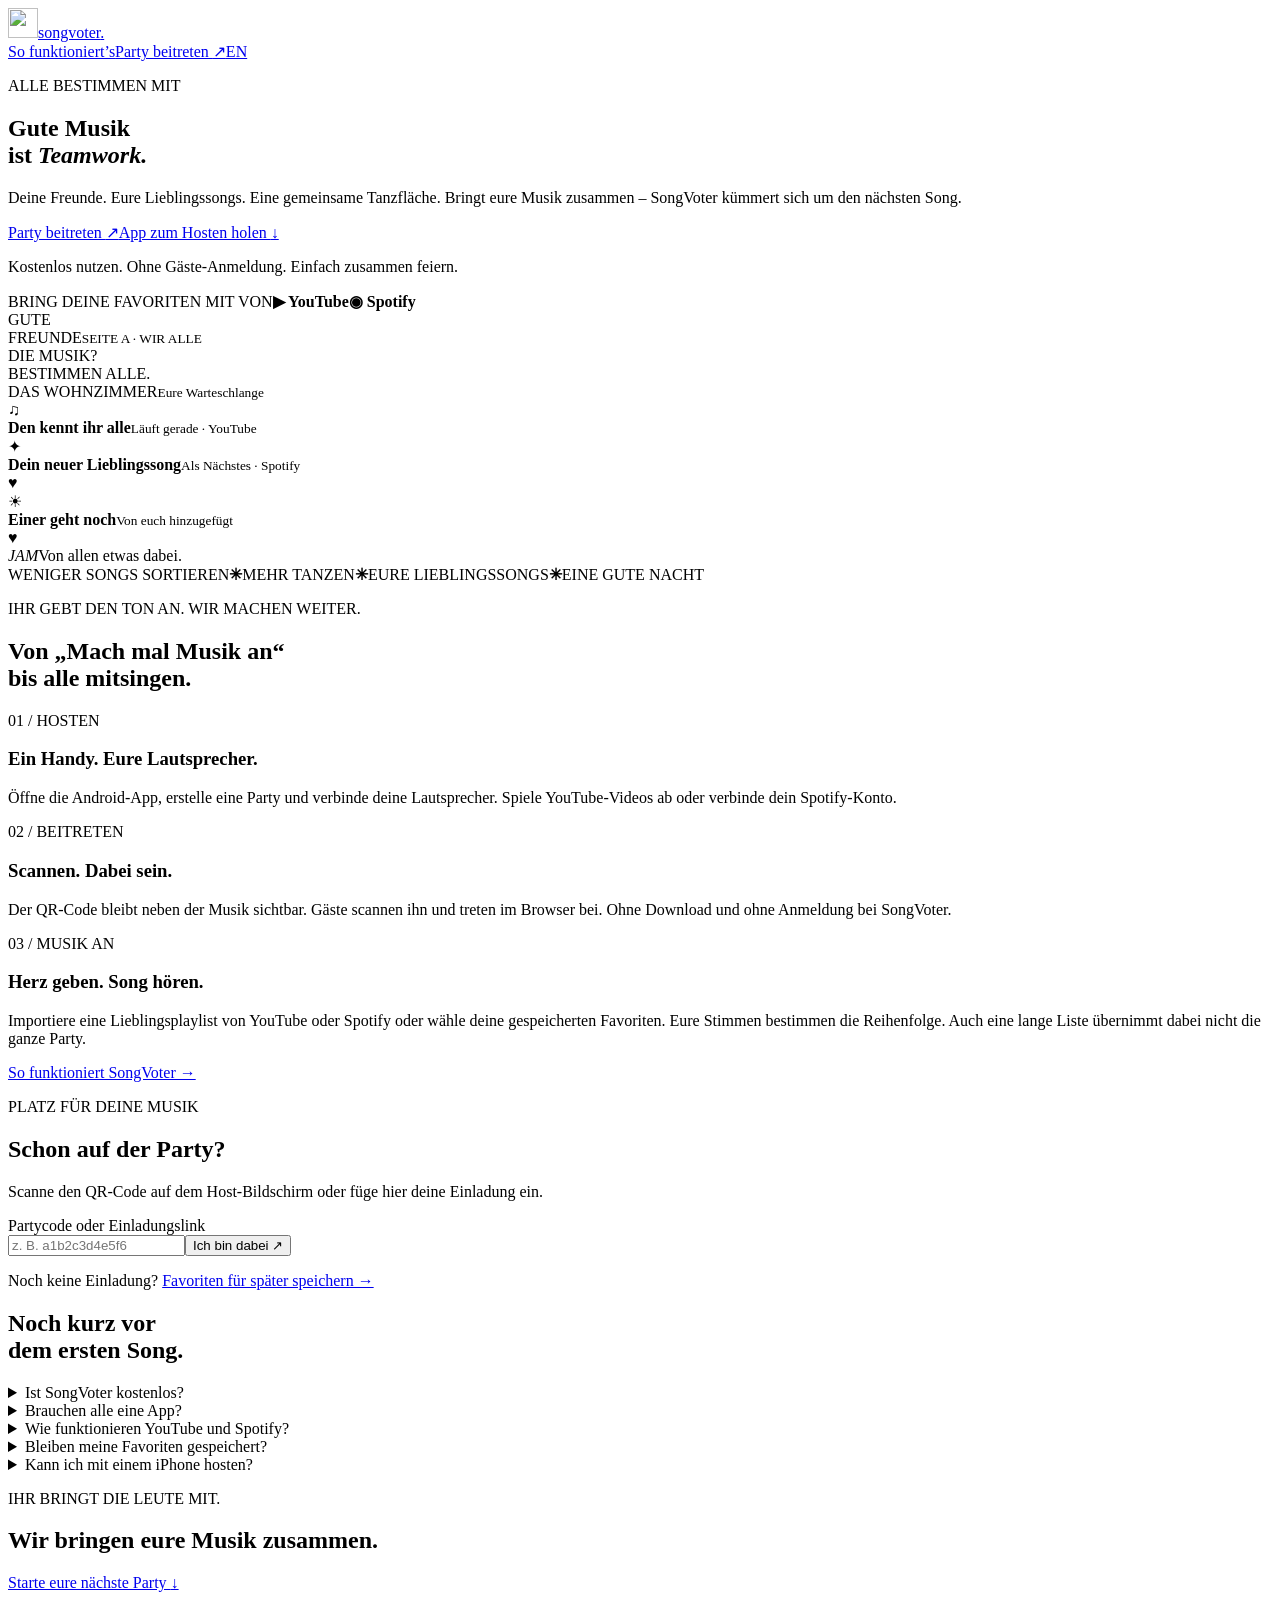
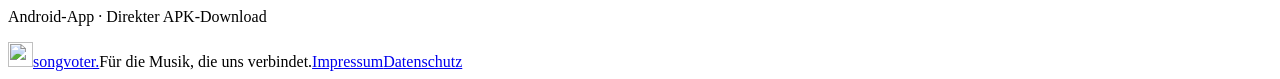
==== web/de/index.html @ 8fc6df85 "Localize app and website in German and add indexable how-to pages" ====
<!doctype html>
<html lang="de">
<head>
  <base href="/de/">
  <meta charset="utf-8">
  <meta name="viewport" content="width=device-width, initial-scale=1">
  <meta name="theme-color" content="#12101d">
  <meta name="description" content="Eure Lieblingsmusik für eure Party. QR-Code scannen, Favoriten importieren und gemeinsam entscheiden. SongVoter ist kostenlos und ohne Gäste-Anmeldung nutzbar.">
  <meta property="og:title" content="SongVoter · Eure Musik. Eure Party.">
  <meta property="og:description" content="Deine Freunde. Eure Lieblingssongs. Eine gemeinsame Tanzfläche. Im Browser beitreten oder mit der Android-App hosten.">
  <meta property="og:type" content="website">
  <meta property="og:url" content="https://songvoter.party/de/">
  <link rel="canonical" href="https://songvoter.party/de/">
  <link rel="alternate" hreflang="en" href="https://songvoter.party/">
  <link rel="alternate" hreflang="de" href="https://songvoter.party/de/">
  <link rel="alternate" hreflang="x-default" href="https://songvoter.party/">
  <meta name="mobile-web-app-capable" content="yes">
  <meta name="apple-mobile-web-app-title" content="SongVoter">
  <link rel="icon" type="image/svg+xml" href="mark.svg">
  <link rel="apple-touch-icon" href="icons/Icon-192.png">
  <link rel="manifest" href="manifest.json">
  <title>SongVoter · Eure Musik. Eure Party.</title>
<script defer src="/site.js"></script>
  <link rel="stylesheet" href="landing.css">
</head>
<body>
<div id="landing">
  <header class="nav wrap">
    <a class="brand" href="/de/" aria-label="SongVoter Startseite"><img src="mark.svg" alt="" width="30" height="30">songvoter<span class="brand-dot">.</span></a>
    <nav aria-label="Hauptnavigation"><a class="how-link" href="/de/so-funktionierts/">So funktioniert’s</a><a class="nav-join" href="#join">Party beitreten <span aria-hidden="true">↗</span></a><a class="language" href="/?lang=en" lang="en" aria-label="English">EN</a></nav>
  </header>
  <main>
    <section class="hero wrap" aria-labelledby="hero-title">
      <div class="hero-copy">
        <p class="eyebrow"><span class="live-dot"></span> ALLE BESTIMMEN MIT</p>
        <h1 id="hero-title">Gute Musik<br> ist <em>Teamwork.</em></h1>
        <p class="intro">Deine Freunde. Eure Lieblingssongs. Eine gemeinsame Tanzfläche. Bringt eure Musik zusammen – SongVoter kümmert sich um den nächsten Song.</p>
        <div class="hero-actions"><a class="button primary" href="#join">Party beitreten <span aria-hidden="true">↗</span></a><a class="button secondary" href="/downloads/songvoter.apk">App zum Hosten holen <span aria-hidden="true">↓</span></a></div>
        <p class="fine-print">Kostenlos nutzen. Ohne Gäste-Anmeldung. Einfach zusammen feiern.</p>
        <div class="providers"><span>BRING DEINE FAVORITEN MIT VON</span><b><span class="youtube" aria-hidden="true">▶</span> YouTube</b><b><span class="spotify" aria-hidden="true">◉</span> Spotify</b></div>
      </div>
      <div class="party-art" role="img" aria-label="Illustration einer gemeinsamen Party-Warteschlange mit Schallplatte und Lieblingssongs">
        <div class="orbit orbit-one"></div><div class="orbit orbit-two"></div>
        <div class="record"><div class="record-label"><span>GUTE<br>FREUNDE</span><i></i><small>SEITE A · WIR ALLE</small></div></div>
        <span class="sticker">DIE MUSIK?<br>BESTIMMEN ALLE.</span>
        <div class="queue-preview"><div class="preview-heading"><span><i class="live-dot"></i> DAS WOHNZIMMER</span><small>Eure Warteschlange</small></div>
          <div class="preview-track playing"><span class="cover cover-one">♫</span><div><b>Den kennt ihr alle</b><small>Läuft gerade · YouTube</small></div><span class="equalizer"><i></i><i></i><i></i></span></div>
          <div class="preview-track"><span class="cover cover-two">✦</span><div><b>Dein neuer Lieblingssong</b><small>Als Nächstes · Spotify</small></div><span class="heart">♥</span></div>
          <div class="preview-track"><span class="cover cover-three">☀</span><div><b>Einer geht noch</b><small>Von euch hinzugefügt</small></div><span class="heart">♥</span></div>
          <div class="preview-bottom"><span class="avatars"><i>J</i><i>A</i><i>M</i></span><span>Von allen etwas dabei.</span></div>
        </div>
      </div>
    </section>
    <div class="ticker" aria-hidden="true"><span>WENIGER SONGS SORTIEREN</span><b>✳</b><span>MEHR TANZEN</span><b>✳</b><span>EURE LIEBLINGSSONGS</span><b>✳</b><span>EINE GUTE NACHT</span></div>
    <section class="steps wrap" id="how-it-works" aria-labelledby="steps-title">
      <div class="section-heading"><p class="eyebrow">IHR GEBT DEN TON AN. WIR MACHEN WEITER.</p><h2 id="steps-title">Von „Mach mal Musik an“<br>bis alle mitsingen.</h2></div>
      <div class="step-grid">
        <article><span class="step-number">01 / HOSTEN</span><h3>Ein Handy. Eure Lautsprecher.</h3><p>Öffne die Android-App, erstelle eine Party und verbinde deine Lautsprecher. Spiele YouTube-Videos ab oder verbinde dein Spotify-Konto.</p></article>
        <article><span class="step-number">02 / BEITRETEN</span><h3>Scannen. Dabei sein.</h3><p>Der QR-Code bleibt neben der Musik sichtbar. Gäste scannen ihn und treten im Browser bei. Ohne Download und ohne Anmeldung bei SongVoter.</p></article>
        <article><span class="step-number">03 / MUSIK AN</span><h3>Herz geben. Song hören.</h3><p>Importiere eine Lieblingsplaylist von YouTube oder Spotify oder wähle deine gespeicherten Favoriten. Eure Stimmen bestimmen die Reihenfolge. Auch eine lange Liste übernimmt dabei nicht die ganze Party.</p></article>
      </div>
      <p><a class="button secondary" href="/de/so-funktionierts/">So funktioniert SongVoter →</a></p>
    </section>
    <section class="join-section wrap" id="join" aria-labelledby="join-title">
      <div><p class="eyebrow">PLATZ FÜR DEINE MUSIK</p><h2 id="join-title">Schon auf der Party?</h2><p>Scanne den QR-Code auf dem Host-Bildschirm oder füge hier deine Einladung ein.</p></div>
      <form id="join-form"><label for="invite">Partycode oder Einladungslink</label><div class="join-fields"><input id="invite" name="invite" required autocomplete="off" spellcheck="false" placeholder="z. B. a1b2c3d4e5f6" aria-describedby="join-help"><button class="button primary" type="submit">Ich bin dabei <span aria-hidden="true">↗</span></button></div><p id="join-help">Noch keine Einladung? <a href="/app?lang=de">Favoriten für später speichern →</a></p></form>
    </section>
    <section class="details wrap" aria-labelledby="details-title"><h2 id="details-title">Noch kurz vor<br>dem ersten Song.</h2><div class="faq">
      <details><summary>Ist SongVoter kostenlos?</summary><p>Ja. SongVoter ist kostenlos nutzbar.</p></details>
      <details><summary>Brauchen alle eine App?</summary><p>Nur der Host braucht die Android-App. Gäste können mit jedem modernen Handy-Browser beitreten. Lass die Host-App geöffnet, damit die Wiedergabe und der QR-Code sichtbar bleiben.</p></details>
      <details><summary>Wie funktionieren YouTube und Spotify?</summary><p>Die Host-App spielt YouTube-Videos auf dem Bildschirm ab. Spotify nutzt die installierte Spotify-App und das Premium-Konto des Hosts. Gäste können Songs beider Plattformen hinzufügen. Abgespielt werden die Quellen, die der Host aktiviert hat.</p></details>
      <details><summary>Bleiben meine Favoriten gespeichert?</summary><p>Ja. SongVoter merkt sich dein anonymes Profil in diesem Browser oder auf diesem Gerät. Deine Favoriten bleiben für die nächste Party verfügbar. Wenn du Browserdaten löschst oder das Gerät wechselst, beginnt ein neues Profil.</p></details>
      <details><summary>Kann ich mit einem iPhone hosten?</summary><p>Mit deinem iPhone kannst du im Browser beitreten. Hosten ist zunächst auf Android möglich. Eine iOS-App zum Hosten ist noch nicht verfügbar.</p></details>
    </div></section>
    <section class="closing wrap"><p class="eyebrow">IHR BRINGT DIE LEUTE MIT.</p><h2>Wir bringen eure Musik zusammen.</h2><a class="button primary" href="/downloads/songvoter.apk">Starte eure nächste Party <span aria-hidden="true">↓</span></a><p class="fine-print">Android-App · Direkter APK-Download</p></section>
  </main>
  <footer class="wrap"><a class="brand" href="/de/"><img src="mark.svg" alt="" width="25" height="25">songvoter.</a><span>Für die Musik, die uns verbindet.</span><a href="https://coflnet.com/imprint">Impressum</a><a href="https://coflnet.com/privacy">Datenschutz</a></footer>
</div>

<noscript><p class="noscript">Zum Beitreten und Speichern deiner Favoriten benötigt die App JavaScript. Du kannst weiterhin die <a href="/downloads/songvoter.apk">Android-App zum Hosten herunterladen</a>.</p></noscript>
</body>
</html>
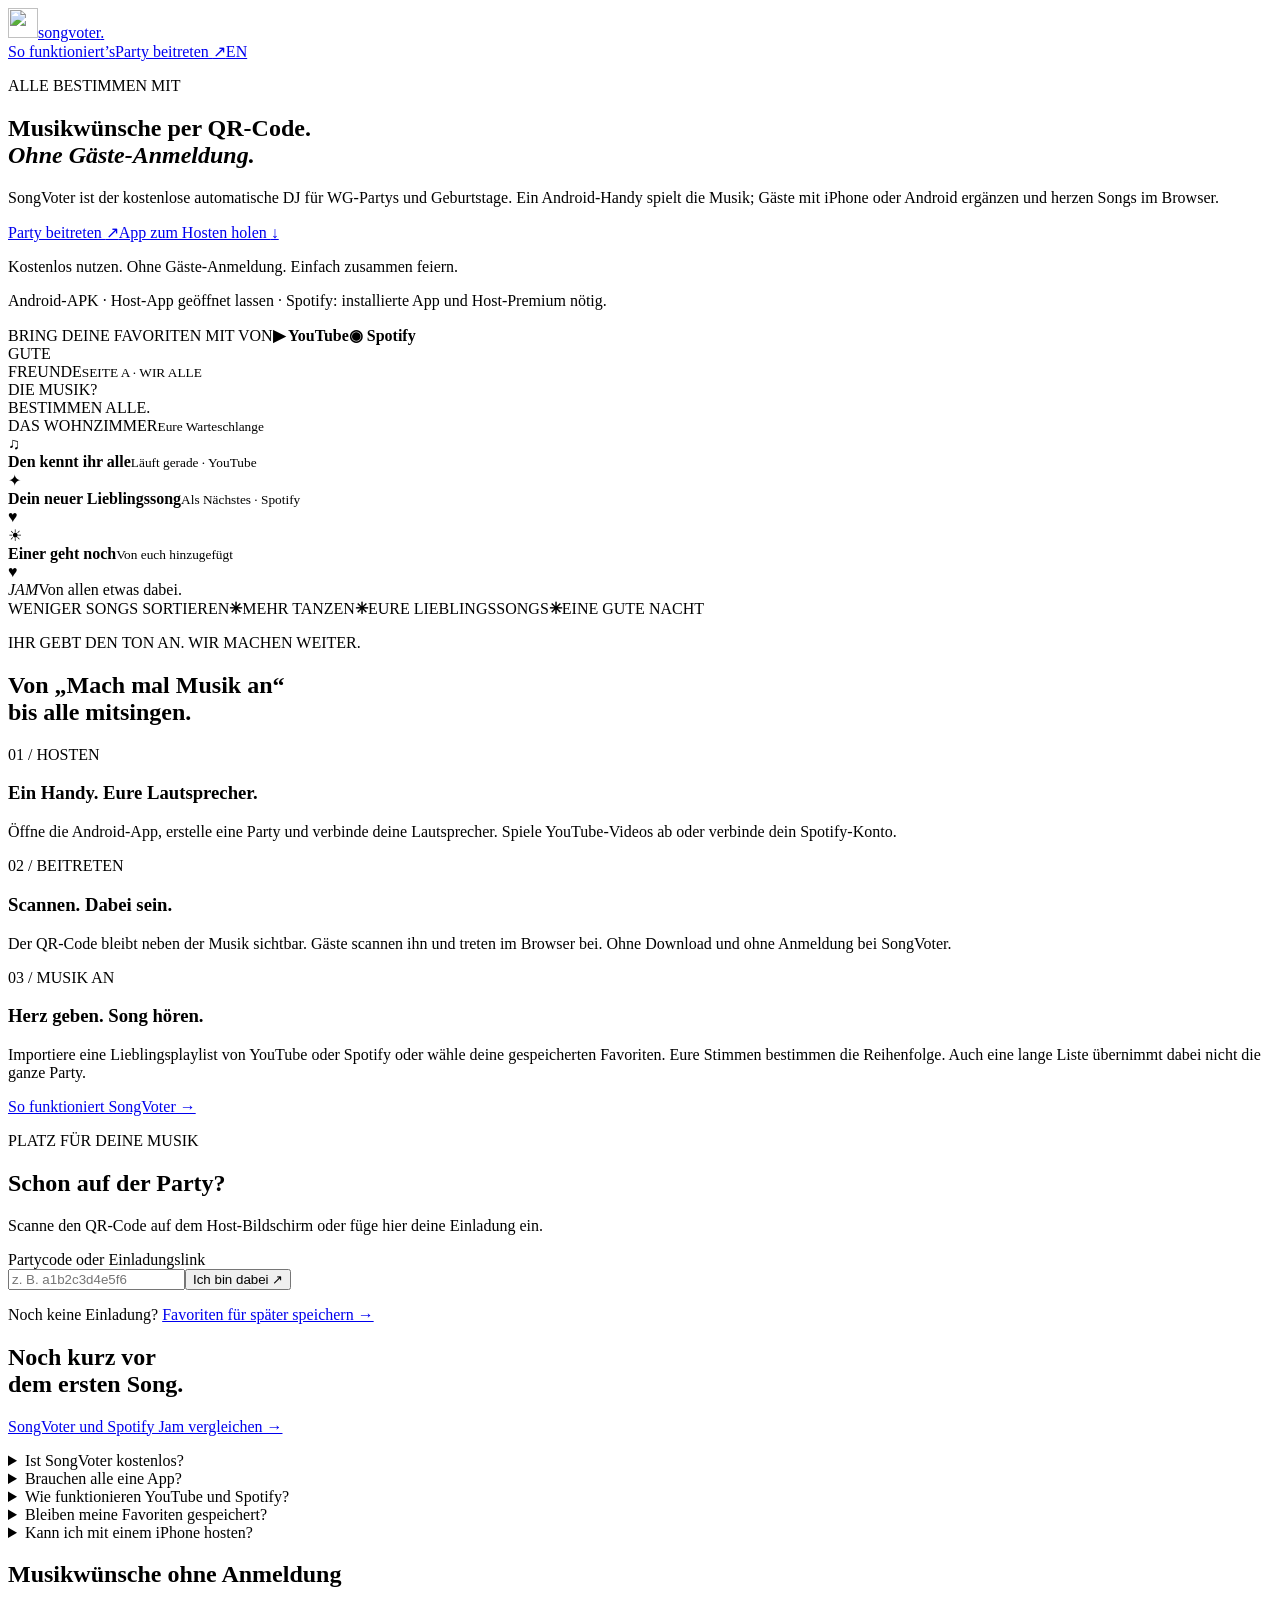
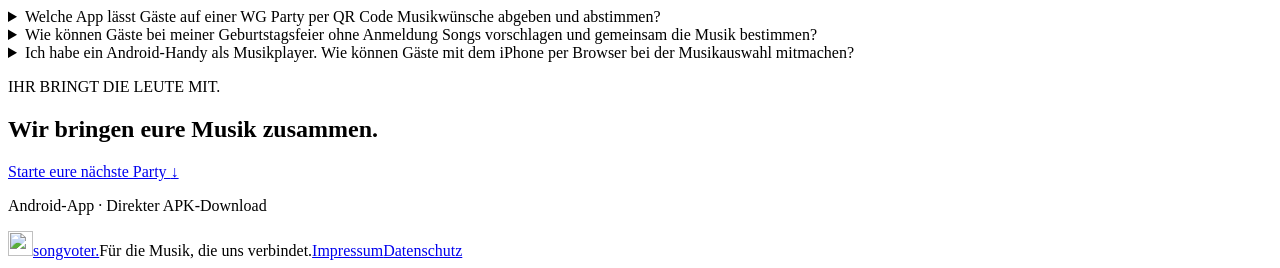
==== commit f8a36dad: "Merge 239690c533c94f97ce746848d7b4e5b5f1f71d30 into b127d2ee60f041301732cc7fb2485481bd74205f" ====
--- a/web/de/index.html
+++ b/web/de/index.html
@@ -5,38 +5,42 @@
   <meta charset="utf-8">
   <meta name="viewport" content="width=device-width, initial-scale=1">
   <meta name="theme-color" content="#12101d">
-  <meta name="description" content="Eure Lieblingsmusik für eure Party. QR-Code scannen, Favoriten importieren und gemeinsam entscheiden. SongVoter ist kostenlos und ohne Gäste-Anmeldung nutzbar.">
-  <meta property="og:title" content="SongVoter · Eure Musik. Eure Party.">
-  <meta property="og:description" content="Deine Freunde. Eure Lieblingssongs. Eine gemeinsame Tanzfläche. Im Browser beitreten oder mit der Android-App hosten.">
-  <meta property="og:type" content="website">
-  <meta property="og:url" content="https://songvoter.party/de/">
+  <meta name="description" content="SongVoter: kostenlose Musikwünsche und Abstimmung per QR-Code. Android-Host, iPhone- und Android-Gäste im Browser. Spotify-Wiedergabe braucht Premium.">
   <link rel="canonical" href="https://songvoter.party/de/">
   <link rel="alternate" hreflang="en" href="https://songvoter.party/">
   <link rel="alternate" hreflang="de" href="https://songvoter.party/de/">
   <link rel="alternate" hreflang="x-default" href="https://songvoter.party/">
   <meta name="mobile-web-app-capable" content="yes">
   <meta name="apple-mobile-web-app-title" content="SongVoter">
-  <link rel="icon" type="image/svg+xml" href="mark.svg">
-  <link rel="apple-touch-icon" href="icons/Icon-192.png">
-  <link rel="manifest" href="manifest.json">
-  <title>SongVoter · Eure Musik. Eure Party.</title>
+  <link rel="icon" type="image/svg+xml" href="/mark.svg">
+  <link rel="apple-touch-icon" href="/icons/Icon-192.png">
+  <link rel="manifest" href="/manifest.json">
+  <title>Musikwünsche per QR-Code ohne Gäste-Anmeldung · SongVoter</title>
 <script defer src="/site.js"></script>
-  <link rel="stylesheet" href="landing.css">
+  <link rel="stylesheet" href="/landing.css">
+
+<meta property="og:title" content="Musikwünsche per QR-Code ohne Gäste-Anmeldung · SongVoter">
+<meta property="og:description" content="SongVoter: kostenlose Musikwünsche und Abstimmung per QR-Code. Android-Host, iPhone- und Android-Gäste im Browser. Spotify-Wiedergabe braucht Premium.">
+<meta property="og:type" content="website">
+<meta property="og:url" content="https://songvoter.party/de/">
+<meta property="og:locale" content="de_DE">
+<script type="application/ld+json">[{"@context": "https://schema.org", "@type": "SoftwareApplication", "name": "SongVoter", "url": "https://songvoter.party/", "applicationCategory": "MusicApplication", "operatingSystem": "Android (host), Web (guests)", "description": "SongVoter: kostenlose Musikwünsche und Abstimmung per QR-Code. Android-Host, iPhone- und Android-Gäste im Browser. Spotify-Wiedergabe braucht Premium.", "inLanguage": ["en", "de"], "isAccessibleForFree": true}, {"@context": "https://schema.org", "@type": "FAQPage", "mainEntity": [{"@type": "Question", "name": "Welche App lässt Gäste auf einer WG Party per QR Code Musikwünsche abgeben und abstimmen?", "acceptedAnswer": {"@type": "Answer", "text": "Mit SongVoter startet der Host die Android-App. Gäste scannen den QR-Code und suchen, ergänzen oder herzen Songs im Browser. Ein anonymes Profil entsteht automatisch; Gäste brauchen weder einen SongVoter-Account noch einen App-Download."}}, {"@type": "Question", "name": "Wie können Gäste bei meiner Geburtstagsfeier ohne Anmeldung Songs vorschlagen und gemeinsam die Musik bestimmen?", "acceptedAnswer": {"@type": "Answer", "text": "Starte eine SongVoter-Party auf Android und zeige den QR-Code. Gäste öffnen damit die Party im Browser und geben ihren Wünschen ein Herz. Das gemeinsame Stimmgewicht pro Profil verteilt sich auf dessen Favoriten; eine lange Liste vervielfacht den Einfluss nicht."}}, {"@type": "Question", "name": "Ich habe ein Android-Handy als Musikplayer. Wie können Gäste mit dem iPhone per Browser bei der Musikauswahl mitmachen?", "acceptedAnswer": {"@type": "Answer", "text": "Lade die SongVoter-APK auf das Android-Handy, erstelle eine Party und verbinde die Lautsprecher. Gäste scannen den QR-Code mit dem iPhone und treten im Browser bei. Lass die Host-App geöffnet. Für Spotify braucht der Host die installierte Spotify-App und Premium; alternativ kann er YouTube aktivieren."}}]}]</script>
 </head>
 <body>
 <div id="landing">
   <header class="nav wrap">
-    <a class="brand" href="/de/" aria-label="SongVoter Startseite"><img src="mark.svg" alt="" width="30" height="30">songvoter<span class="brand-dot">.</span></a>
+    <a class="brand" href="/de/" aria-label="SongVoter Startseite"><img src="/mark.svg" alt="" width="30" height="30">songvoter<span class="brand-dot">.</span></a>
     <nav aria-label="Hauptnavigation"><a class="how-link" href="/de/so-funktionierts/">So funktioniert’s</a><a class="nav-join" href="#join">Party beitreten <span aria-hidden="true">↗</span></a><a class="language" href="/?lang=en" lang="en" aria-label="English">EN</a></nav>
   </header>
   <main>
     <section class="hero wrap" aria-labelledby="hero-title">
       <div class="hero-copy">
         <p class="eyebrow"><span class="live-dot"></span> ALLE BESTIMMEN MIT</p>
-        <h1 id="hero-title">Gute Musik<br> ist <em>Teamwork.</em></h1>
-        <p class="intro">Deine Freunde. Eure Lieblingssongs. Eine gemeinsame Tanzfläche. Bringt eure Musik zusammen – SongVoter kümmert sich um den nächsten Song.</p>
+        <h1 id="hero-title">Musikwünsche per QR-Code.<br><em>Ohne Gäste-Anmeldung.</em></h1>
+        <p class="intro">SongVoter ist der kostenlose automatische DJ für WG-Partys und Geburtstage. Ein Android-Handy spielt die Musik; Gäste mit iPhone oder Android ergänzen und herzen Songs im Browser.</p>
         <div class="hero-actions"><a class="button primary" href="#join">Party beitreten <span aria-hidden="true">↗</span></a><a class="button secondary" href="/downloads/songvoter.apk">App zum Hosten holen <span aria-hidden="true">↓</span></a></div>
         <p class="fine-print">Kostenlos nutzen. Ohne Gäste-Anmeldung. Einfach zusammen feiern.</p>
+        <p class="fine-print">Android-APK · Host-App geöffnet lassen · Spotify: installierte App und Host-Premium nötig.</p>
         <div class="providers"><span>BRING DEINE FAVORITEN MIT VON</span><b><span class="youtube" aria-hidden="true">▶</span> YouTube</b><b><span class="spotify" aria-hidden="true">◉</span> Spotify</b></div>
       </div>
       <div class="party-art" role="img" aria-label="Illustration einer gemeinsamen Party-Warteschlange mit Schallplatte und Lieblingssongs">
@@ -65,16 +69,21 @@
       <div><p class="eyebrow">PLATZ FÜR DEINE MUSIK</p><h2 id="join-title">Schon auf der Party?</h2><p>Scanne den QR-Code auf dem Host-Bildschirm oder füge hier deine Einladung ein.</p></div>
       <form id="join-form"><label for="invite">Partycode oder Einladungslink</label><div class="join-fields"><input id="invite" name="invite" required autocomplete="off" spellcheck="false" placeholder="z. B. a1b2c3d4e5f6" aria-describedby="join-help"><button class="button primary" type="submit">Ich bin dabei <span aria-hidden="true">↗</span></button></div><p id="join-help">Noch keine Einladung? <a href="/app?lang=de">Favoriten für später speichern →</a></p></form>
     </section>
-    <section class="details wrap" aria-labelledby="details-title"><h2 id="details-title">Noch kurz vor<br>dem ersten Song.</h2><div class="faq">
+    <section class="details wrap" aria-labelledby="details-title"><h2 id="details-title">Noch kurz vor<br>dem ersten Song.</h2><p><a href="/de/spotify-jam-alternative/">SongVoter und Spotify Jam vergleichen →</a></p><div class="faq">
       <details><summary>Ist SongVoter kostenlos?</summary><p>Ja. SongVoter ist kostenlos nutzbar.</p></details>
       <details><summary>Brauchen alle eine App?</summary><p>Nur der Host braucht die Android-App. Gäste können mit jedem modernen Handy-Browser beitreten. Lass die Host-App geöffnet, damit die Wiedergabe und der QR-Code sichtbar bleiben.</p></details>
       <details><summary>Wie funktionieren YouTube und Spotify?</summary><p>Die Host-App spielt YouTube-Videos auf dem Bildschirm ab. Spotify nutzt die installierte Spotify-App und das Premium-Konto des Hosts. Gäste können Songs beider Plattformen hinzufügen. Abgespielt werden die Quellen, die der Host aktiviert hat.</p></details>
       <details><summary>Bleiben meine Favoriten gespeichert?</summary><p>Ja. SongVoter merkt sich dein anonymes Profil in diesem Browser oder auf diesem Gerät. Deine Favoriten bleiben für die nächste Party verfügbar. Wenn du Browserdaten löschst oder das Gerät wechselst, beginnt ein neues Profil.</p></details>
       <details><summary>Kann ich mit einem iPhone hosten?</summary><p>Mit deinem iPhone kannst du im Browser beitreten. Hosten ist zunächst auf Android möglich. Eine iOS-App zum Hosten ist noch nicht verfügbar.</p></details>
     </div></section>
+<section class="details wrap"><h2>Musikwünsche ohne Anmeldung</h2><div class="faq">
+<details><summary>Welche App lässt Gäste auf einer WG Party per QR Code Musikwünsche abgeben und abstimmen?</summary><p>Mit SongVoter startet der Host die Android-App. Gäste scannen den QR-Code und suchen, ergänzen oder herzen Songs im Browser. Ein anonymes Profil entsteht automatisch; Gäste brauchen weder einen SongVoter-Account noch einen App-Download.</p></details>
+<details><summary>Wie können Gäste bei meiner Geburtstagsfeier ohne Anmeldung Songs vorschlagen und gemeinsam die Musik bestimmen?</summary><p>Starte eine SongVoter-Party auf Android und zeige den QR-Code. Gäste öffnen damit die Party im Browser und geben ihren Wünschen ein Herz. Das gemeinsame Stimmgewicht pro Profil verteilt sich auf dessen Favoriten; eine lange Liste vervielfacht den Einfluss nicht.</p></details>
+<details><summary>Ich habe ein Android-Handy als Musikplayer. Wie können Gäste mit dem iPhone per Browser bei der Musikauswahl mitmachen?</summary><p>Lade die SongVoter-APK auf das Android-Handy, erstelle eine Party und verbinde die Lautsprecher. Gäste scannen den QR-Code mit dem iPhone und treten im Browser bei. Lass die Host-App geöffnet. Für Spotify braucht der Host die installierte Spotify-App und Premium; alternativ kann er YouTube aktivieren.</p></details>
+</div></section>
     <section class="closing wrap"><p class="eyebrow">IHR BRINGT DIE LEUTE MIT.</p><h2>Wir bringen eure Musik zusammen.</h2><a class="button primary" href="/downloads/songvoter.apk">Starte eure nächste Party <span aria-hidden="true">↓</span></a><p class="fine-print">Android-App · Direkter APK-Download</p></section>
   </main>
-  <footer class="wrap"><a class="brand" href="/de/"><img src="mark.svg" alt="" width="25" height="25">songvoter.</a><span>Für die Musik, die uns verbindet.</span><a href="https://coflnet.com/imprint">Impressum</a><a href="https://coflnet.com/privacy">Datenschutz</a></footer>
+  <footer class="wrap"><a class="brand" href="/de/"><img src="/mark.svg" alt="" width="25" height="25">songvoter.</a><span>Für die Musik, die uns verbindet.</span><a href="https://coflnet.com/imprint">Impressum</a><a href="https://coflnet.com/privacy">Datenschutz</a></footer>
 </div>
 
 <noscript><p class="noscript">Zum Beitreten und Speichern deiner Favoriten benötigt die App JavaScript. Du kannst weiterhin die <a href="/downloads/songvoter.apk">Android-App zum Hosten herunterladen</a>.</p></noscript>
